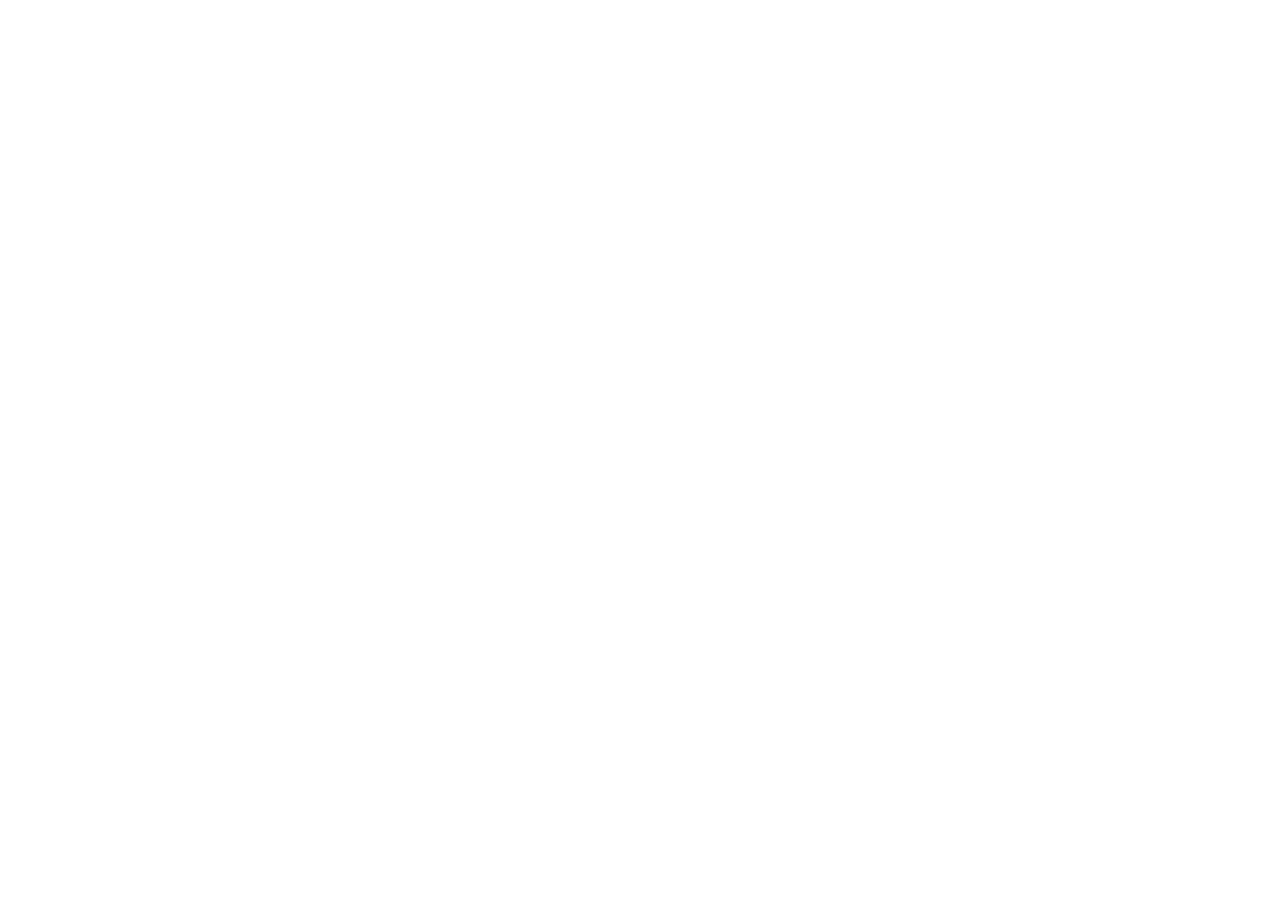
==== src/index.html @ d60d5b79 "initial commit" ====
<!doctype html>
<html lang="en">
  <head>
    <meta charset="UTF-8" />
    <meta name="viewport" content="width=device-width, initial-scale=1.0" />
    <title></title>
  </head>
  <body></body>
</html>
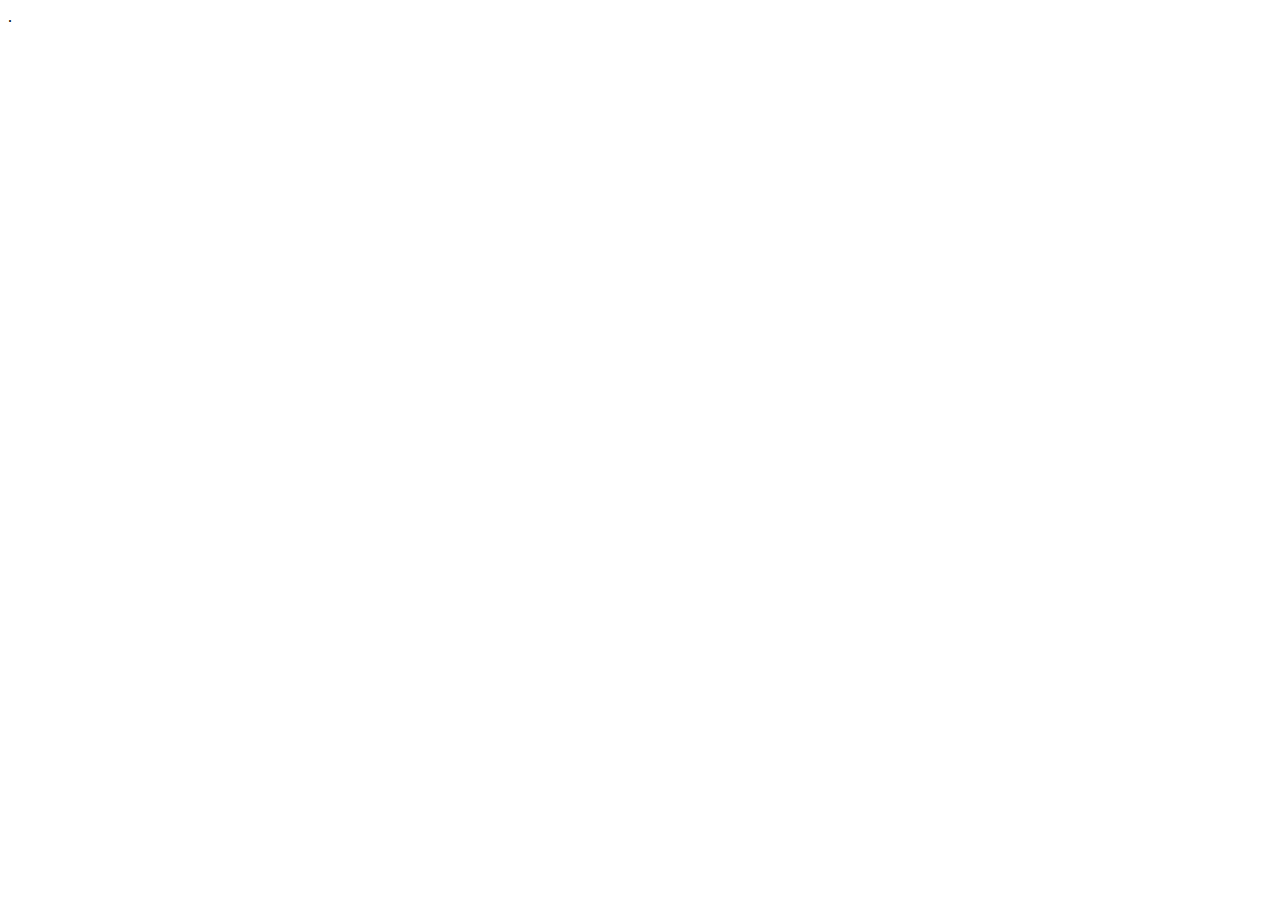
==== commit 12792a7e: "added period" ====
--- a/src/index.html
+++ b/src/index.html
@@ -5,5 +5,50 @@
     <meta name="viewport" content="width=device-width, initial-scale=1.0" />
     <title></title>
   </head>
-  <body></body>
+  <body>
+    <!-- Hero -->
+    <!-- 
+      - <section> como contenedor de Hero  
+      -   <header> como contenedor de Logo, Nav y Social media  
+      -   <main> como contenedor de SEO , title y video 
+            <h1> para SEO
+            <article> para title
+            <video> para video     
+      -->
+    <!-- Our Services -->
+    <!-- 
+      - <section> como contenedor principal 
+      -   <figure> para la imagen 
+      -   <aside> para el texto
+      -   <button> para "GET STARTED"
+      -   4 columnas Flexbox en posicion horizontal 
+      -->
+    <!-- What we do -->
+    <!-- 
+      - <section> como contenedor principal
+      - <h4> titulo seccion
+      - <h2> para descripcion "featured content"
+      - 3 boxes de flexbox 
+        <figure>*3
+        <article>*3
+        <a> para link view more *3    
+    -->
+    <!-- Promotional Contact -->
+    <!-- 
+      - <section> como contenedor principal
+      -   h2 para descripcion "ready to work together"
+      -   <button> para "contact us"
+     -->
+    <!-- Footer -->
+    <!-- 
+      - <section> como contenedor principal
+      -   3 boxes con flexbox
+      -     1. <h4> para Bizboost, "newsletter signup"
+      -        box para autocomplete y botton "subscribe"
+      -     2. caja <nav> con <h5> para "quick links"  y <li>*4
+            3. caja <nav> con <h5> para "Customer Support" y <li>*4
+          - flexbox para copy right y social media.
+            -->
+    .
+  </body>
 </html>
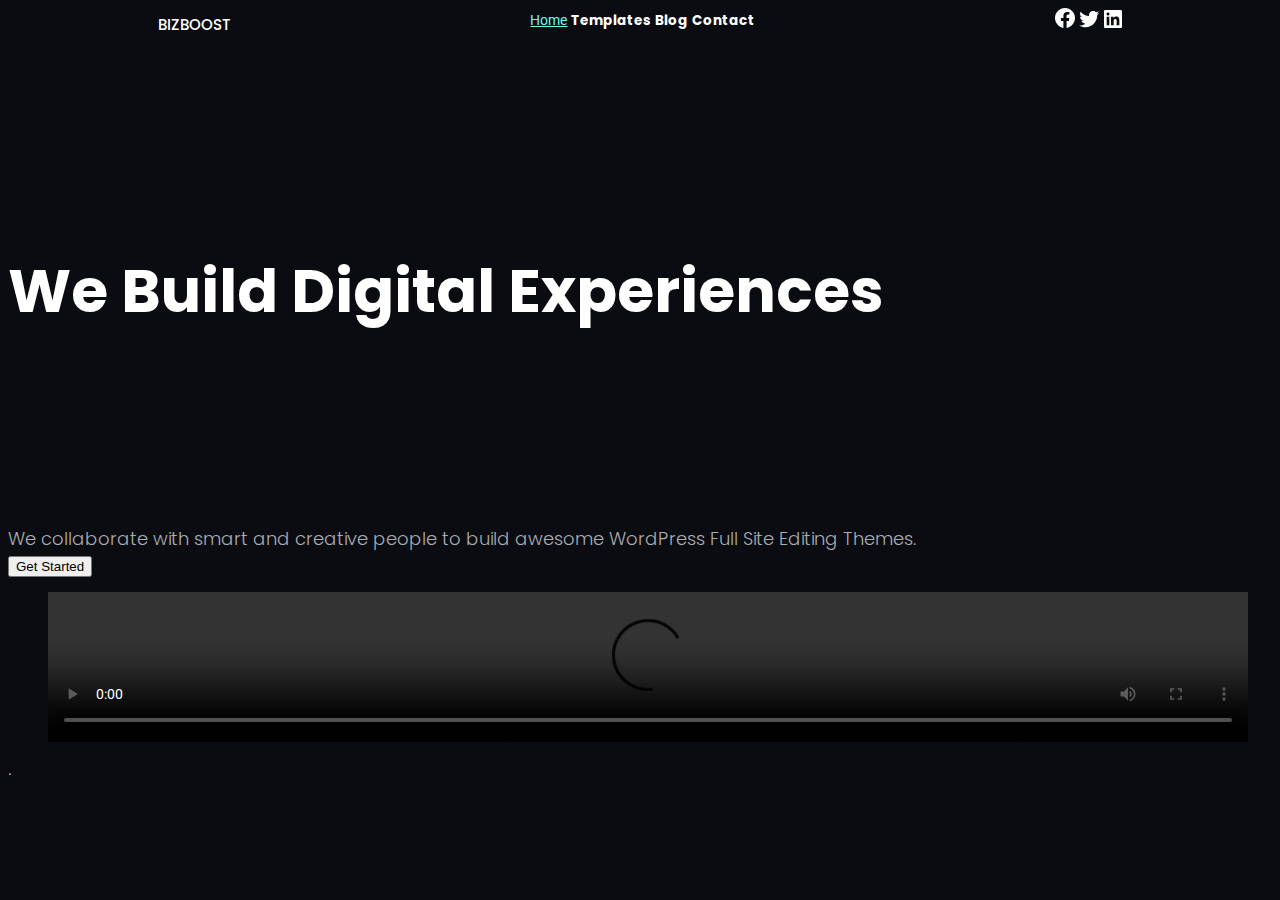
==== commit 273eb0d4: "hero-section" ====
--- a/src/index.html
+++ b/src/index.html
@@ -3,18 +3,69 @@
   <head>
     <meta charset="UTF-8" />
     <meta name="viewport" content="width=device-width, initial-scale=1.0" />
+    <link
+      rel="stylesheet"
+      href="https://fonts.googleapis.com/css?family=Poppins"
+    />
+    <link
+      rel="stylesheet"
+      href="https://fonts.googleapis.com/css?family=Roboto"
+    />
+    <link
+      rel="stylesheet"
+      href="https://fonts.googleapis.com/css?family=Heebo"
+    />
+    <link rel="stylesheet" href="index.css" />
     <title></title>
   </head>
   <body>
     <!-- Hero -->
     <!-- 
-      - <section> como contenedor de Hero  
+      - <section> como contenedor de Hero
+        <section>  
       -   <header> como contenedor de Logo, Nav y Social media  
       -   <main> como contenedor de SEO , title y video 
             <h1> para SEO
             <article> para title
-            <video> para video     
-      -->
+            <!-- <video> para video     -->
+    <section>
+      <header>
+        <h5>Bizboost</h5>
+        <nav>
+          <ul>
+            <li>
+              <a href="/">Home</a>
+            </li>
+            <li>Templates</li>
+            <li>Blog</li>
+            <li>Contact</li>
+          </ul>
+        </nav>
+        <ul>
+          <li><img src="./img/fb-icon.svg" alt="facebook" /></li>
+          <li><img src="./img/tw icon.svg" alt="twitter" /></li>
+          <li><img src="./img/in-icon.svg" alt="linkedin" /></li>
+        </ul>
+      </header>
+      <main>
+        <h1>We build Digital Experiences</h1>
+        <article>
+          We collaborate with smart and creative people to build awesome
+          WordPress Full Site Editing Themes.
+        </article>
+        <button>Get Started</button>
+        <figure>
+          <video
+            controls
+            loop
+            src="https://fse.catchthemes.com/bizboost-free/wp-content/themes/bizboost/assets/video/video-featured.mp4"
+            width="1200"
+          >
+            Video no compatible
+          </video>
+        </figure>
+      </main>
+    </section>
     <!-- Our Services -->
     <!-- 
       - <section> como contenedor principal 
--- a/src/index.css
+++ b/src/index.css
@@ -0,0 +1,169 @@
+/*=======================================
+    #Variables
+=========================================*/
+:root {
+  --baseFont: 20px;
+  --white: #fff;
+  --body-text: #abadb3;
+  --primary-bg: #0a0c11;
+  --primary: #2292b1;
+  --gradient-start: #1b3385;
+  --gradient-end: #25c5c9;
+  --thin: 100;
+  --extra-light: 200;
+  --light: 300;
+  --normal: 400;
+  --medium: 500;
+  --semi-bold: 600;
+  --bold: 700;
+  --extra-bold: 800;
+  --heavy: 900;
+  --primary-font: "Poppins";
+  --secondary-font: "Roboto";
+  --tertiary-font: "Heebo";
+  --white: #fff;
+  --color-secondary: #66fcf1;
+}
+/**
+  TABLE OF CONTENTS
+
+  COLORS
+  Brand colors............................These are the main brand colors.
+  Neutral colors..........................White and black, gray sacale, secondary colors.
+  Utility colors..........................Other colors to represent states: info, warning, sucess, etc.
+
+  TYPOGRAPHY
+  Font famillies..........................The fonts used in the design system.
+  Font weights............................Font weights
+  Sizes...................................Font sizing for body text, paragraphs, inputs
+  Heading sizes...........................Font sizing for page headings
+
+  BREAKPOINTS
+  Breakpoints.............................Global responsive breakpoints definitions
+*/
+
+/*=======================================
+    COLORS
+=========================================*/
+
+/*=======================================
+    TYPOGRAPHY
+=========================================*/
+/* 
+  1. The Poppins font. This is the main font.
+  https://fonts.googleapis.com/css?family=Poppins
+
+  2. The Courier font. This is used for <pre> code.
+  https://fonts.googleapis.com/css?family=Poppins
+*/
+
+/*=======================================
+    BREAKPOINTS
+=========================================*/
+
+body {
+  box-sizing: border-box;
+  font-family: var(--secondary-font);
+  font-size: 0.9375em;
+  color: #d0d0d0;
+  background: var(--primary-bg);
+}
+
+*,
+*::before,
+*::after {
+  box-sizing: inherit;
+}
+
+h1,
+h2,
+h3,
+h4,
+h5 {
+  font-family: var(--primary-font);
+  font-weight: var(--bold);
+  color: var(--white);
+  margin: 0;
+}
+
+h1 {
+  font-size: 4em;
+  line-height: 5.7em;
+  text-transform: capitalize;
+  margin: 1.4375em 0 1em;
+}
+
+h2 {
+  font-size: 3em;
+  line-height: 3.6em;
+  margin-bottom: 1em;
+}
+
+h3 {
+  font-size: 1.75em;
+  line-height: 1.8em;
+  margin: 1.875em 0 1.25em 0;
+}
+
+h4 {
+  font-size: 1.5em;
+  font-weight: var(--medium);
+  line-height: 1.8rem;
+  margin: 0.5em 0 1em 0;
+}
+
+h5 {
+  font-size: 1em;
+  font-weight: var(--medium);
+  line-height: 1.2em;
+  margin-top: 0.5em;
+  text-transform: uppercase;
+}
+
+a {
+  color: var(--color-secondary);
+  font-family: var(--secondary-font);
+  font-weight: var(--normal);
+  line-height: 1.6rem;
+}
+
+article {
+  color: var(--body-text);
+  font-family: var(--primary-font);
+  font-weight: var(--light);
+  line-height: 2.1rem;
+  font-size: 1.2em;
+}
+p {
+  font-family: var(--secondary-font);
+  font-size: 0.9375rem;
+  line-height: 1.4875rem;
+}
+
+ul {
+  list-style-type: none;
+  margin: 0;
+  padding: 0;
+}
+
+ul li {
+  display: inline-block;
+  position: relative;
+  font-family: var(--primary-font);
+  font-weight: var(--bold);
+  color: var(--white);
+  font-size: 0.9em;
+}
+
+header {
+  display: flex;
+  justify-content: space-around;
+}
+
+main h1 {
+  justify-content: center;
+}
+
+button {
+  /* background-color: linear-gradient(90deg, var(--gradient-start) 0%, 100%); */
+}
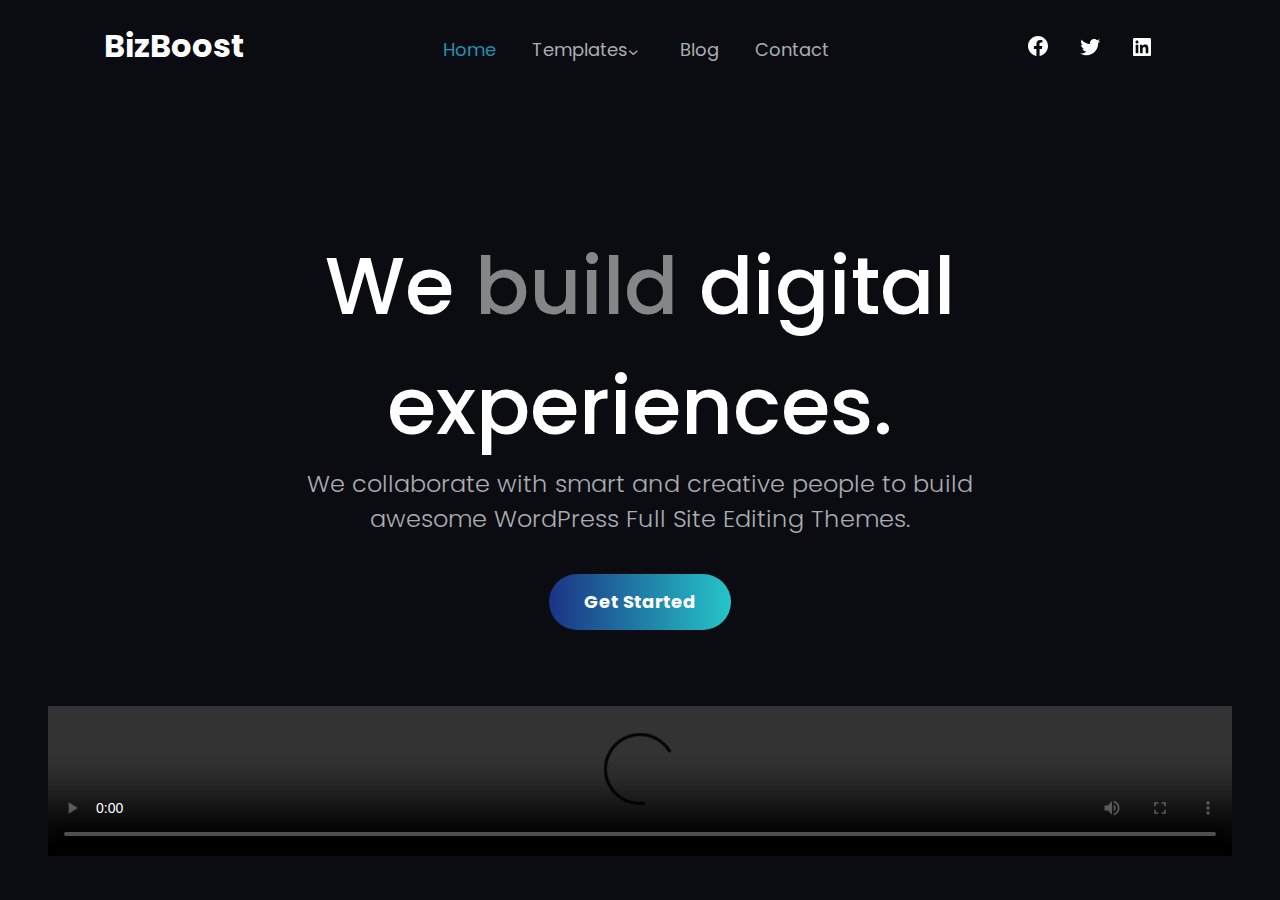
==== commit d044a44a: "hero-section" ====
--- a/src/index.html
+++ b/src/index.html
@@ -9,97 +9,89 @@
     />
     <link
       rel="stylesheet"
-      href="https://fonts.googleapis.com/css?family=Roboto"
-    />
-    <link
-      rel="stylesheet"
-      href="https://fonts.googleapis.com/css?family=Heebo"
+      href="https://fonts.googleapis.com/css?family=Courier+Prime"
     />
     <link rel="stylesheet" href="index.css" />
-    <title></title>
+
+    <title>BizBoost</title>
   </head>
   <body>
-    <!-- Hero -->
-    <!-- 
-      - <section> como contenedor de Hero
-        <section>  
-      -   <header> como contenedor de Logo, Nav y Social media  
-      -   <main> como contenedor de SEO , title y video 
-            <h1> para SEO
-            <article> para title
-            <!-- <video> para video     -->
     <section>
       <header>
-        <h5>Bizboost</h5>
+        <a href="/" class="logo">BizBoost</a>
         <nav>
-          <ul>
+          <ul class="menu">
             <li>
-              <a href="/">Home</a>
+              <a href="#" class="selected">home</a>
             </li>
-            <li>Templates</li>
-            <li>Blog</li>
-            <li>Contact</li>
+            <li>
+              <a href="#">Templates<img src="img/arrow.svg" alt="arrow" /> </a>
+              <ul class="sub-menu">
+                <li>
+                  <a href="#">Right Sidebar</a>
+                </li>
+                <li>
+                  <a href="#">No Sidebar</a>
+                </li>
+                <li>
+                  <a href="#">Style Guide</a>
+                </li>
+              </ul>
+            </li>
+
+            <li>
+              <a href="#">Blog</a>
+            </li>
+            <li>
+              <a href="#">Contact</a>
+            </li>
           </ul>
         </nav>
-        <ul>
-          <li><img src="./img/fb-icon.svg" alt="facebook" /></li>
-          <li><img src="./img/tw icon.svg" alt="twitter" /></li>
-          <li><img src="./img/in-icon.svg" alt="linkedin" /></li>
+        <ul class="social-media">
+          <li>
+            <a
+              href="https://facebook.com/codigoingenierooficial"
+              target="_blank"
+            >
+              <img src="img/fb-icon.svg" alt="facebook"
+            /></a>
+          </li>
+
+          <li>
+            <a href="https://twitter.com/CodigoIngenier" target="_blank">
+              <img src="img/tw-icon.svg" alt="twitter" />
+            </a>
+          </li>
+          <li>
+            <a
+              href="https://www.ln.com/codigoingenierooficial/"
+              target="_blank"
+            >
+              <img src="img/in-icon.svg" alt="ln" />
+            </a>
+          </li>
         </ul>
       </header>
       <main>
-        <h1>We build Digital Experiences</h1>
-        <article>
-          We collaborate with smart and creative people to build awesome
-          WordPress Full Site Editing Themes.
-        </article>
-        <button>Get Started</button>
+        <section>
+          <h1>We <span class="lowlight">build</span> digital experiences.</h1>
+
+          <article>
+            We collaborate with smart and creative people to build awesome
+            WordPress Full Site Editing Themes.
+          </article>
+
+          <a href="#" class="button">Get Started</a>
+        </section>
         <figure>
           <video
+            width="100%"
             controls
             loop
             src="https://fse.catchthemes.com/bizboost-free/wp-content/themes/bizboost/assets/video/video-featured.mp4"
-            width="1200"
-          >
-            Video no compatible
-          </video>
+          ></video>
         </figure>
       </main>
     </section>
-    <!-- Our Services -->
-    <!-- 
-      - <section> como contenedor principal 
-      -   <figure> para la imagen 
-      -   <aside> para el texto
-      -   <button> para "GET STARTED"
-      -   4 columnas Flexbox en posicion horizontal 
-      -->
-    <!-- What we do -->
-    <!-- 
-      - <section> como contenedor principal
-      - <h4> titulo seccion
-      - <h2> para descripcion "featured content"
-      - 3 boxes de flexbox 
-        <figure>*3
-        <article>*3
-        <a> para link view more *3    
-    -->
-    <!-- Promotional Contact -->
-    <!-- 
-      - <section> como contenedor principal
-      -   h2 para descripcion "ready to work together"
-      -   <button> para "contact us"
-     -->
-    <!-- Footer -->
-    <!-- 
-      - <section> como contenedor principal
-      -   3 boxes con flexbox
-      -     1. <h4> para Bizboost, "newsletter signup"
-      -        box para autocomplete y botton "subscribe"
-      -     2. caja <nav> con <h5> para "quick links"  y <li>*4
-            3. caja <nav> con <h5> para "Customer Support" y <li>*4
-          - flexbox para copy right y social media.
-            -->
-    .
   </body>
 </html>
--- a/src/index.css
+++ b/src/index.css
@@ -1,14 +1,59 @@
-/*=======================================
-    #Variables
+/**
+TABLE OF CONTENTS
+COLORS
+Brand colors............................These are the main brand colors.
+Neutral colors..........................White and black, gray sacale, secondary colors.
+Utility colors..........................Other colors to represent states: info, warning, sucess, etc.
+TYPOGRAPHY
+Font famillies..........................The fonts used in the design system.
+Font weights............................Font weights
+Sizes...................................Font sizing for body text, paragraphs, inputs
+Heading sizes...........................Font sizing for page headings
+BREAKPOINTS
+Breakpoints.............................Global responsive breakpoints definitions
+*/
+
+/*=======================================
+COLORS
+=========================================*/
+
+/*============================
+Brand Colors
+============================*/
+
+/*============================
+Neutral Colors
+============================*/
+
+/*=======================================
+TYPOGRAPHY
+=========================================*/
+/* 
+1. The Poppins font. This is the main font.
+https://fonts.googleapis.com/css?family=Poppins
+2. The Courier font. This is used for <pre> code.
+https://fonts.googleapis.com/css?family=Courier+Prime
+*/
+
+/*=======================================
+Font Weights
+=========================================*/
+
+/*=======================================
+BREAKPOINTS
 =========================================*/
 :root {
-  --baseFont: 20px;
-  --white: #fff;
-  --body-text: #abadb3;
-  --primary-bg: #0a0c11;
   --primary: #2292b1;
   --gradient-start: #1b3385;
   --gradient-end: #25c5c9;
+  --background: #0a0c11;
+  --body-text: #abadb3;
+  --border-color: #323438;
+  --sub-menu-bg: #222;
+  --white: #fff;
+  --base-font: 20px;
+  --primary-font: "Poppins";
+  --secondary-font: "Courier+Prime";
   --thin: 100;
   --extra-light: 200;
   --light: 300;
@@ -18,55 +63,14 @@
   --bold: 700;
   --extra-bold: 800;
   --heavy: 900;
-  --primary-font: "Poppins";
-  --secondary-font: "Roboto";
-  --tertiary-font: "Heebo";
-  --white: #fff;
-  --color-secondary: #66fcf1;
-}
-/**
-  TABLE OF CONTENTS
-
-  COLORS
-  Brand colors............................These are the main brand colors.
-  Neutral colors..........................White and black, gray sacale, secondary colors.
-  Utility colors..........................Other colors to represent states: info, warning, sucess, etc.
-
-  TYPOGRAPHY
-  Font famillies..........................The fonts used in the design system.
-  Font weights............................Font weights
-  Sizes...................................Font sizing for body text, paragraphs, inputs
-  Heading sizes...........................Font sizing for page headings
-
-  BREAKPOINTS
-  Breakpoints.............................Global responsive breakpoints definitions
-*/
-
-/*=======================================
-    COLORS
-=========================================*/
-
-/*=======================================
-    TYPOGRAPHY
-=========================================*/
-/* 
-  1. The Poppins font. This is the main font.
-  https://fonts.googleapis.com/css?family=Poppins
-
-  2. The Courier font. This is used for <pre> code.
-  https://fonts.googleapis.com/css?family=Poppins
-*/
-
-/*=======================================
-    BREAKPOINTS
-=========================================*/
+}
 
 body {
   box-sizing: border-box;
-  font-family: var(--secondary-font);
-  font-size: 0.9375em;
-  color: #d0d0d0;
-  background: var(--primary-bg);
+  font-family: var(--primary-font);
+  font-size: var(--base-font);
+  color: var(--body-text);
+  background: var(--background);
 }
 
 *,
@@ -79,91 +83,154 @@
 h2,
 h3,
 h4,
+h5,
+h6 {
+  font-family: var(--primary-font);
+  font-weight: var(--medium);
+  color: var(--white);
+  margin: 0;
+}
+
+h1 {
+  font-size: 4em;
+  line-height: 1.5em;
+}
+
+h4,
 h5 {
-  font-family: var(--primary-font);
+  font-weight: var(--bold);
+}
+
+h6 {
+  font-weight: var(--semi-bold);
+}
+
+ul {
+  list-style-type: none;
+  display: flex;
+  padding: 0;
+}
+
+a {
+  color: var(--body-Text);
+  text-decoration: none;
+  font-size: 0.9em;
+  font-style: normal;
+  font-weight: var(--normal);
+  line-height: 2.4em;
+  text-transform: capitalize;
+}
+
+a:hover,
+.logo:hover {
+  color: var(--primary);
+}
+
+.selected {
+  color: var(--primary);
+}
+
+.button {
+  border-radius: 30px;
+  background: linear-gradient(
+    90deg,
+    var(--gradient-start) 0%,
+    var(--gradient-end) 100%
+  );
+  width: 175px;
+  padding: 15px 35px 16px 35px;
+  border: 0;
+  height: 60px;
+  font-size: 0.9em;
+  font-weight: var(--bold);
+  line-height: 1.4em;
+  text-transform: capitalize;
+  color: var(--white);
+}
+
+header {
+  display: flex;
+  width: 100%;
+  height: 118.08px;
+  margin: 0 auto;
+  padding-left: 96px;
+  padding-right: 105px;
+}
+
+header * {
+  flex: 1;
+}
+
+.menu li {
+  margin: 0 18px;
+}
+
+.menu li:nth-child(2) ul {
+  display: none;
+}
+
+.menu li:nth-child(2) {
+  min-width: 112px;
+  position: relative;
+}
+
+.menu li:nth-child(2):hover ul {
+  display: block;
+}
+
+.sub-menu {
+  position: absolute;
+  top: 44px;
+  left: -20px;
+  z-index: 99;
+}
+
+.sub-menu li {
+  width: 235px;
+  height: 44px;
+  background-color: var(--sub-menu-bg);
+  border-bottom: 1px solid var(--border-color);
+  padding-left: 23px;
+}
+
+.sub-menu a {
+  font-size: 0.75em;
+  font-weight: var(--normal);
+}
+
+.logo {
+  font-size: 1.6em;
   font-weight: var(--bold);
   color: var(--white);
-  margin: 0;
-}
-
-h1 {
-  font-size: 4em;
-  line-height: 5.7em;
-  text-transform: capitalize;
-  margin: 1.4375em 0 1em;
-}
-
-h2 {
-  font-size: 3em;
-  line-height: 3.6em;
-  margin-bottom: 1em;
-}
-
-h3 {
-  font-size: 1.75em;
-  line-height: 1.8em;
-  margin: 1.875em 0 1.25em 0;
-}
-
-h4 {
-  font-size: 1.5em;
-  font-weight: var(--medium);
-  line-height: 1.8rem;
-  margin: 0.5em 0 1em 0;
-}
-
-h5 {
-  font-size: 1em;
-  font-weight: var(--medium);
-  line-height: 1.2em;
-  margin-top: 0.5em;
-  text-transform: uppercase;
-}
-
-a {
-  color: var(--color-secondary);
-  font-family: var(--secondary-font);
-  font-weight: var(--normal);
-  line-height: 1.6rem;
-}
-
-article {
-  color: var(--body-text);
-  font-family: var(--primary-font);
+}
+
+.logo:hover {
+  color: var(--primary);
+}
+
+.social-media {
+  justify-content: flex-end;
+}
+
+.social-media li {
+  flex: 0;
+  padding: 0 16px;
+}
+
+.lowlight {
+  opacity: 0.5;
+}
+
+main section {
+  width: 760px;
+  margin: 0 auto;
+  text-align: center;
+  padding-top: 100px;
+  padding-bottom: 70px;
+}
+
+main section article {
+  margin-bottom: 50px;
+  font-size: 1.2em;
   font-weight: var(--light);
-  line-height: 2.1rem;
-  font-size: 1.2em;
-}
-p {
-  font-family: var(--secondary-font);
-  font-size: 0.9375rem;
-  line-height: 1.4875rem;
-}
-
-ul {
-  list-style-type: none;
-  margin: 0;
-  padding: 0;
-}
-
-ul li {
-  display: inline-block;
-  position: relative;
-  font-family: var(--primary-font);
-  font-weight: var(--bold);
-  color: var(--white);
-  font-size: 0.9em;
-}
-
-header {
-  display: flex;
-  justify-content: space-around;
-}
-
-main h1 {
-  justify-content: center;
-}
-
-button {
-  /* background-color: linear-gradient(90deg, var(--gradient-start) 0%, 100%); */
-}
+}
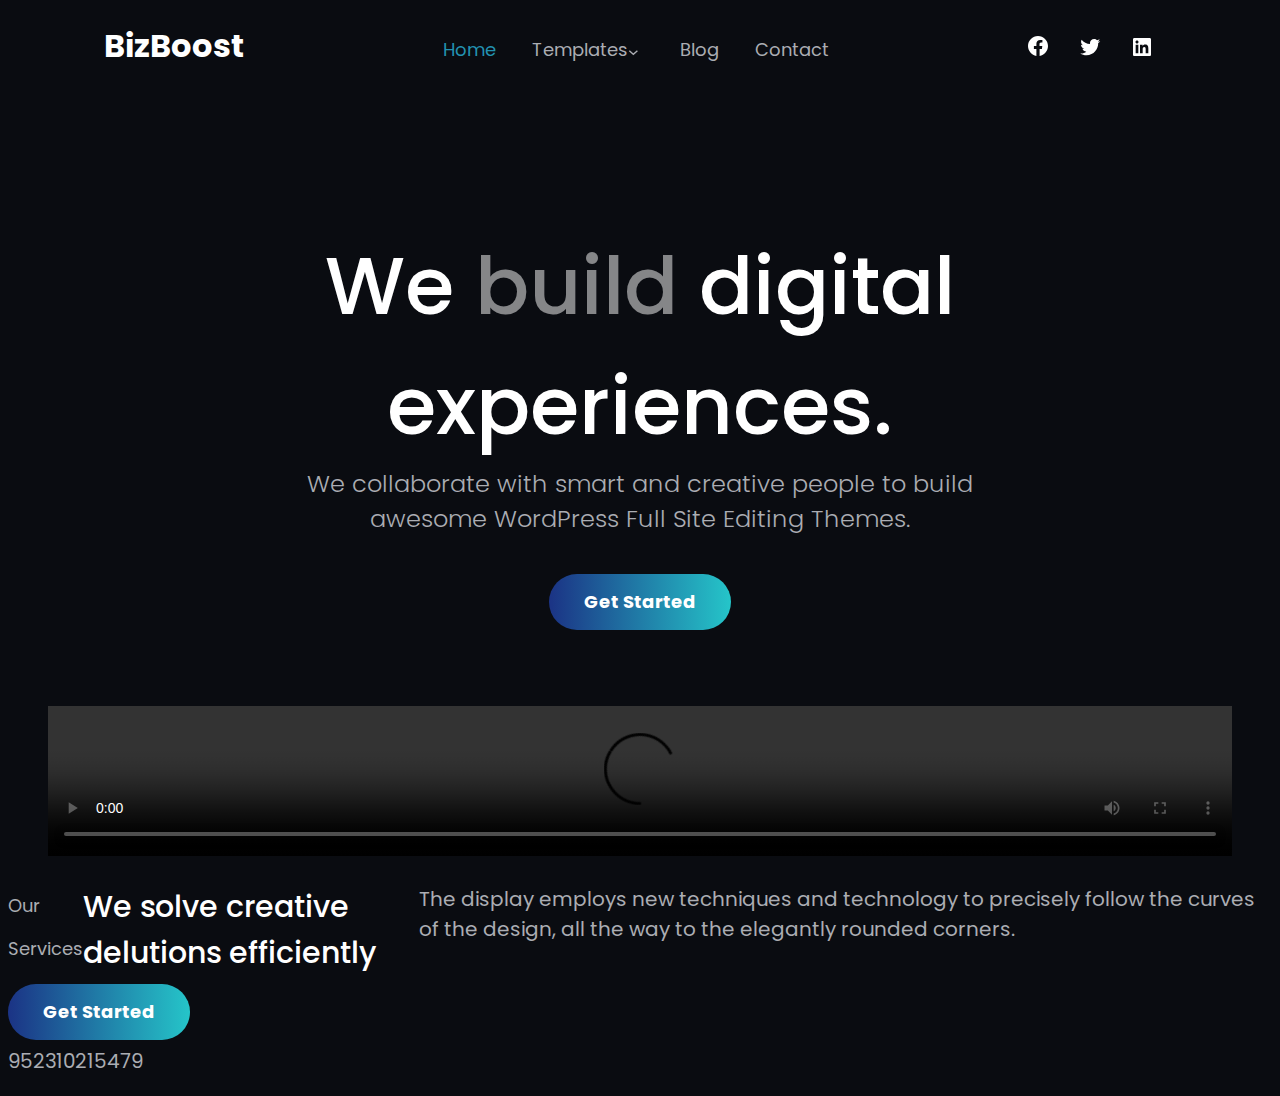
==== commit 9ab0fdbe: "our-services-in-progress" ====
--- a/src/index.html
+++ b/src/index.html
@@ -5,7 +5,7 @@
     <meta name="viewport" content="width=device-width, initial-scale=1.0" />
     <link
       rel="stylesheet"
-      href="https://fonts.googleapis.com/css?family=Poppins"
+      href="https://fonts.googleapis.com/css?family=Poppins:400,500,600,700&display=swap"
     />
     <link
       rel="stylesheet"
@@ -16,6 +16,8 @@
     <title>BizBoost</title>
   </head>
   <body>
+    <!-- hero-section -->
+
     <section>
       <header>
         <a href="/" class="logo">BizBoost</a>
@@ -49,6 +51,7 @@
         </nav>
         <ul class="social-media">
           <li>
+            <div class="circle"></div>
             <a
               href="https://facebook.com/codigoingenierooficial"
               target="_blank"
@@ -58,11 +61,13 @@
           </li>
 
           <li>
+            <div class="circle"></div>
             <a href="https://twitter.com/CodigoIngenier" target="_blank">
               <img src="img/tw-icon.svg" alt="twitter" />
             </a>
           </li>
           <li>
+            <div class="circle"></div>
             <a
               href="https://www.ln.com/codigoingenierooficial/"
               target="_blank"
@@ -93,5 +98,37 @@
         </figure>
       </main>
     </section>
+
+    <!-- our services section -->
+
+    <section>
+      <main>
+        <figure></figure>
+        <sub-main>
+          <ul>
+            <li>
+              <a href="#">Our services</a>
+            </li>
+            <li>
+              <h2>We solve creative delutions efficiently</h2>
+            </li>
+            <li>
+              <article>
+                The display employs new techniques and technology to precisely
+                follow the curves of the design, all the way to the elegantly
+                rounded corners.
+              </article>
+            </li>
+          </ul>
+          <a href="#" class="button">Get Started</a>
+        </sub-main>
+      </main>
+      <ul>
+        <li>95</li>
+        <li>2310</li>
+        <li>215</li>
+        <li>479</li>
+      </ul>
+    </section>
   </body>
 </html>
--- a/src/index.css
+++ b/src/index.css
@@ -215,6 +215,20 @@
 .social-media li {
   flex: 0;
   padding: 0 16px;
+  position: relative;
+}
+
+.circle {
+  width: 50px;
+  height: 50px;
+  border-radius: 50%;
+  position: absolute;
+  top: -6px;
+  left: 0px;
+}
+
+.circle:hover {
+  background-color: rgba(255, 255, 255, 0.15);
 }
 
 .lowlight {
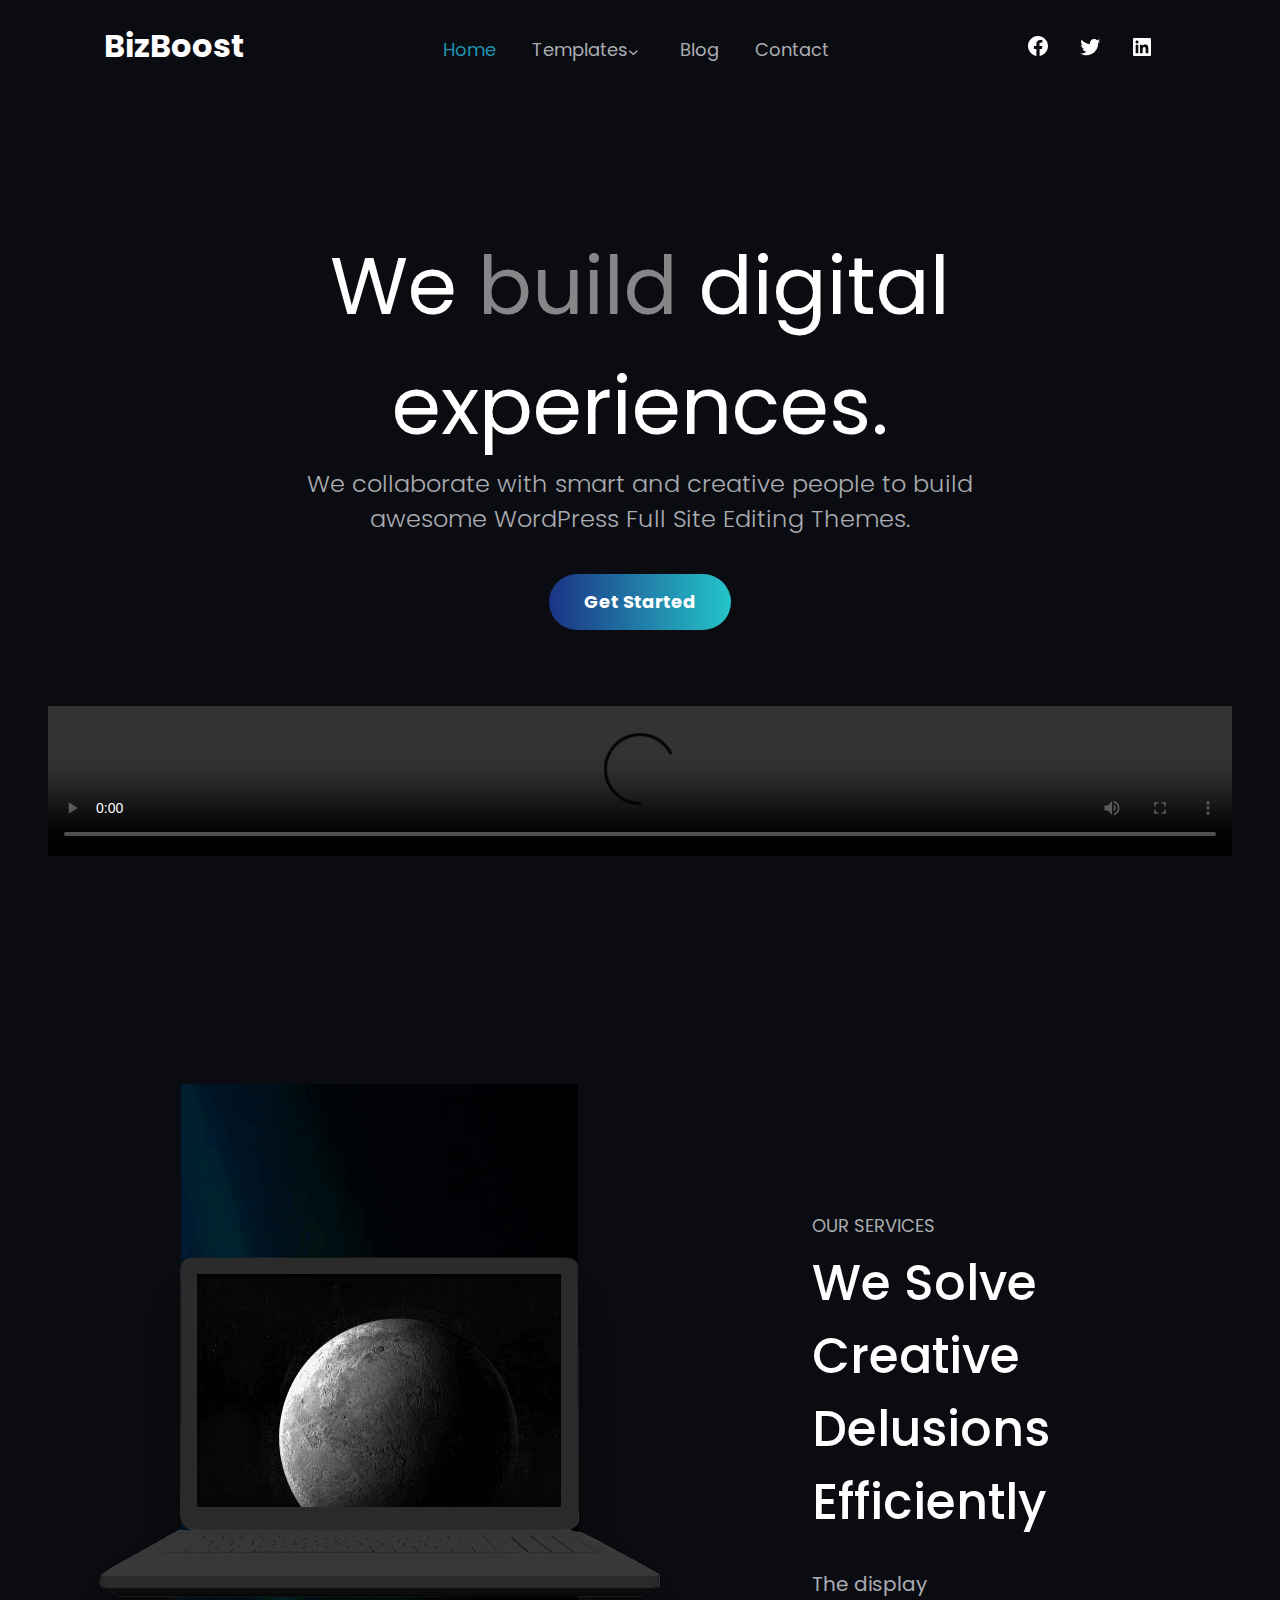
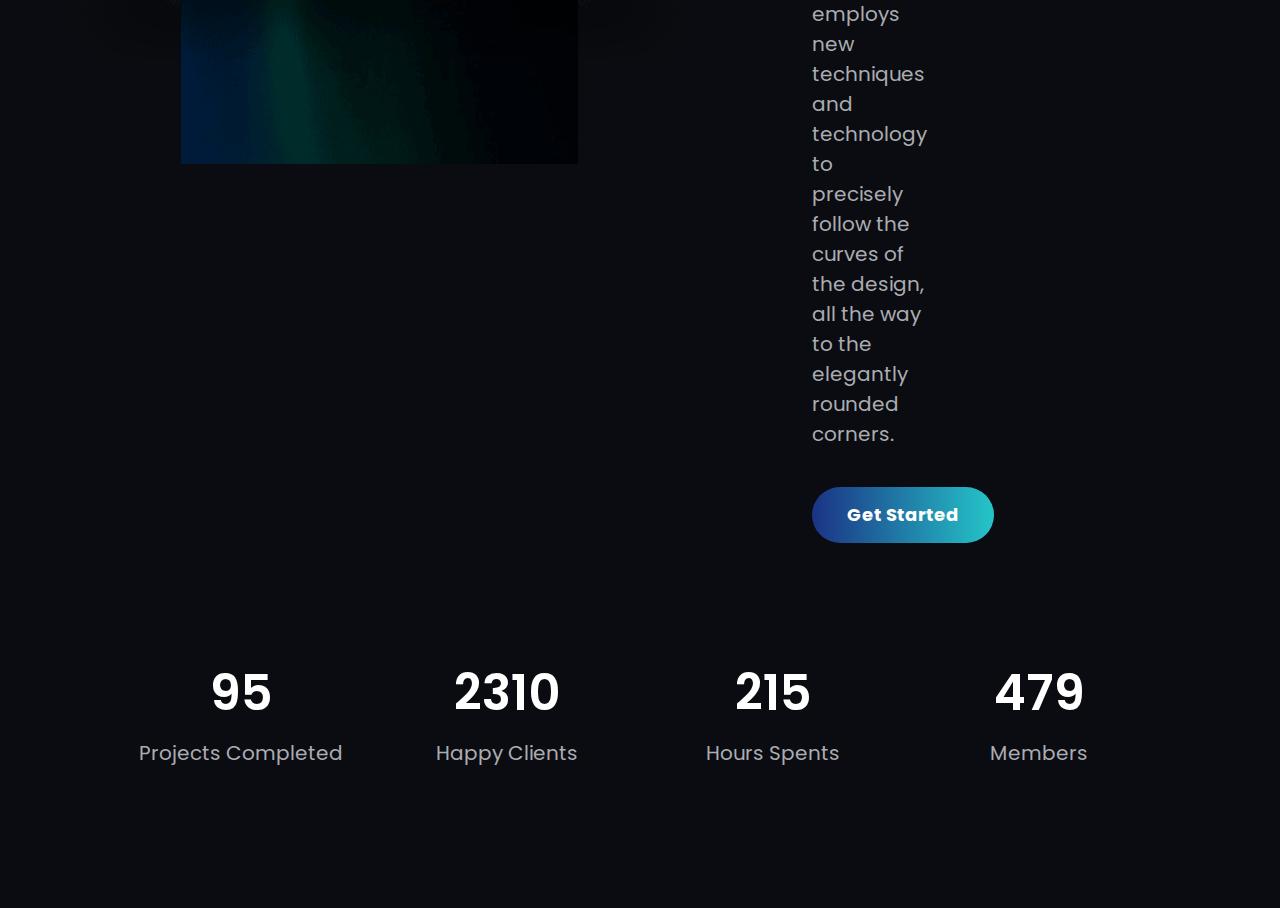
==== commit aeea23a5: "our-services-section-finished" ====
--- a/src/index.html
+++ b/src/index.html
@@ -102,15 +102,15 @@
     <!-- our services section -->
 
     <section>
-      <main>
-        <figure></figure>
-        <sub-main>
+      <main class="services">
+        <figure class="pc"><img src="img/pc moon.svg" alt="pc moon" /></figure>
+        <aside>
           <ul>
             <li>
-              <a href="#">Our services</a>
+              <a href="#">OUR SERVICES</a>
             </li>
             <li>
-              <h2>We solve creative delutions efficiently</h2>
+              <h2>We Solve Creative Delusions Efficiently</h2>
             </li>
             <li>
               <article>
@@ -119,16 +119,32 @@
                 rounded corners.
               </article>
             </li>
+            <li>
+              <a href="#" class="button">Get Started</a>
+            </li>
           </ul>
-          <a href="#" class="button">Get Started</a>
-        </sub-main>
+        </aside>
       </main>
-      <ul>
-        <li>95</li>
-        <li>2310</li>
-        <li>215</li>
-        <li>479</li>
-      </ul>
+      <footer>
+        <ul>
+          <li>
+            <h2>95</h2>
+            <p>Projects Completed</p>
+          </li>
+          <li>
+            <h2>2310</h2>
+            <p>Happy Clients</p>
+          </li>
+          <li>
+            <h2>215</h2>
+            <p>Hours Spents</p>
+          </li>
+          <li>
+            <h2>479</h2>
+            <p>Members</p>
+          </li>
+        </ul>
+      </footer>
     </section>
   </body>
 </html>
--- a/src/index.css
+++ b/src/index.css
@@ -86,7 +86,7 @@
 h5,
 h6 {
   font-family: var(--primary-font);
-  font-weight: var(--medium);
+  font-weight: var(--normal);
   color: var(--white);
   margin: 0;
 }
@@ -94,6 +94,16 @@
 h1 {
   font-size: 4em;
   line-height: 1.5em;
+}
+
+h2 {
+  font-size: 2.45em;
+  font-weight: var(--medium);
+}
+
+h3 {
+  font-size: 2em;
+  font-weight: var(--bold);
 }
 
 h4,
@@ -119,6 +129,12 @@
   font-weight: var(--normal);
   line-height: 2.4em;
   text-transform: capitalize;
+}
+
+section header .logo {
+  font-size: 1.6em;
+  font-weight: var(--bold);
+  color: var(--white);
 }
 
 a:hover,
@@ -148,6 +164,11 @@
   color: var(--white);
 }
 
+.button:hover {
+  background: var(--white);
+  color: var(--background);
+}
+
 header {
   display: flex;
   width: 100%;
@@ -196,12 +217,6 @@
 .sub-menu a {
   font-size: 0.75em;
   font-weight: var(--normal);
-}
-
-.logo {
-  font-size: 1.6em;
-  font-weight: var(--bold);
-  color: var(--white);
 }
 
 .logo:hover {
@@ -248,3 +263,57 @@
   font-size: 1.2em;
   font-weight: var(--light);
 }
+
+/* our services section */
+
+.services {
+  display: flex;
+  flex: 1;
+  padding-top: 180px;
+  margin: 0, 80px;
+}
+
+aside {
+  padding-right: 260px;
+  padding-left: 60px;
+  padding-top: 120px;
+}
+
+aside ul {
+  display: block;
+}
+
+aside ul li a .button {
+  margin-top: 30px;
+}
+
+li article {
+  margin-top: 30px;
+  margin-bottom: 50px;
+  padding-right: 180px;
+}
+
+footer h2 {
+  font-size: 2.45em;
+  font-weight: var(--semi-bold);
+  line-height: 1em;
+}
+
+footer {
+  margin: 0, auto;
+  text-align: center;
+}
+
+footer ul {
+  padding: 100px;
+}
+
+footer ul li {
+  display: flex;
+  flex: 1;
+}
+
+footer li {
+  display: flex;
+  flex-direction: column;
+}
